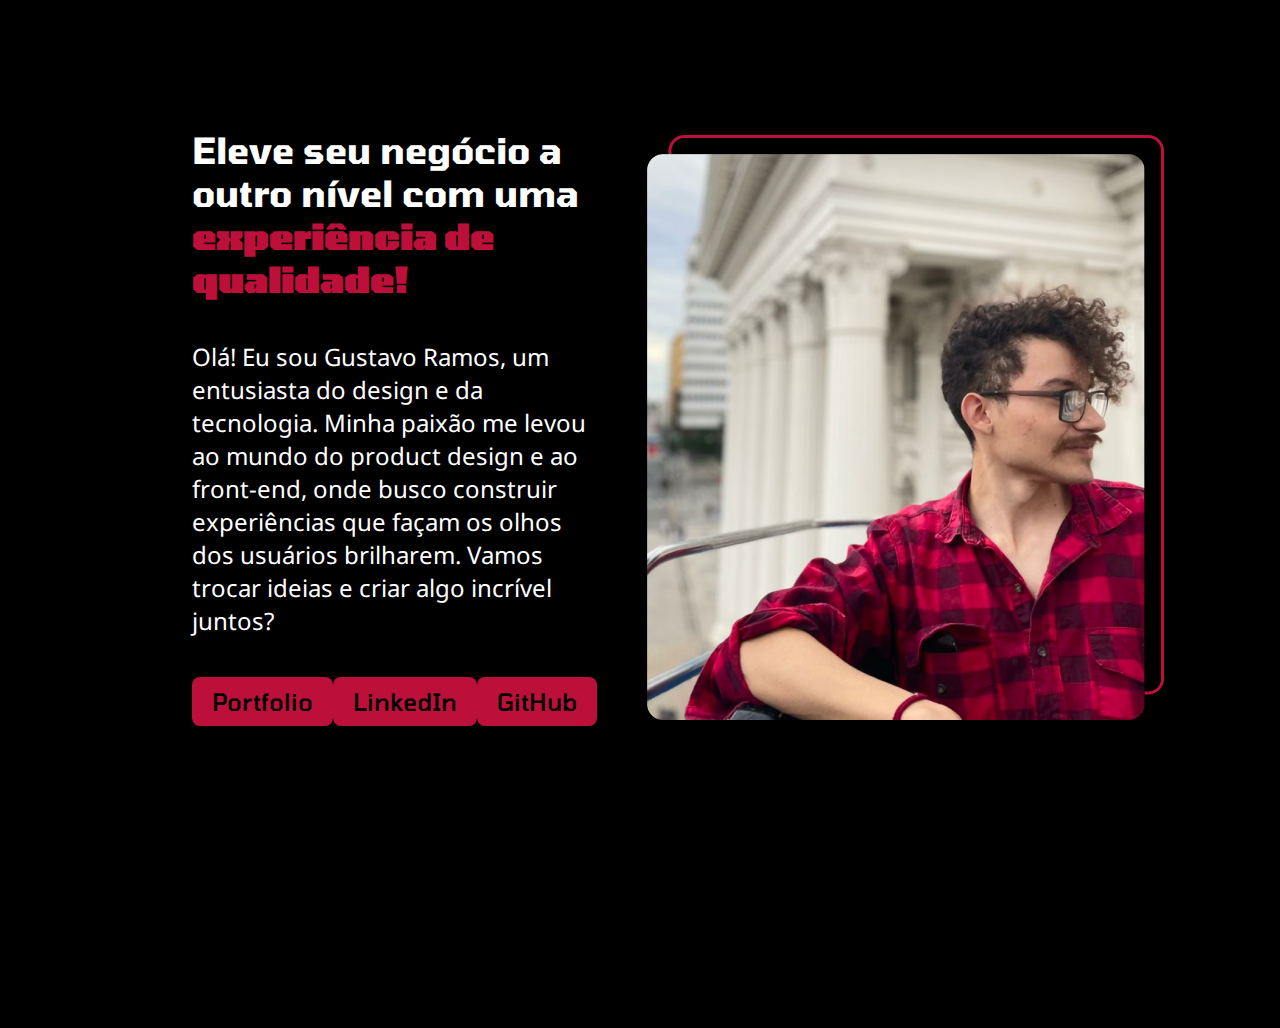
==== index.html @ 351add2e "Update and rename ex1.html to index.html" ====
<!DOCTYPE html>
<html lang="pt-br">
<head>
    <meta charset="UTF-8">
    <meta http-equiv="X-UA-Compatible" content="IE=edge">
    <meta name="viewport" content="width=device-width, initial-scale=1.0">
    <title>Gustavo Ramos</title>
    <link rel="stylesheet" href="MeuCss.css">
</head>

<body>
    <header></header>
    <main class="tudo">
        <section class="conteudo">
            <h1 class="titulo">Eleve seu negócio a outro nível com uma <strong class="titulo_call"> experiência de qualidade!</strong></h1>
            <p1 class="description">Olá! Eu sou Gustavo Ramos, um entusiasta do design e da tecnologia. Minha paixão me levou ao mundo do product design e ao front-end, onde busco construir experiências que façam os olhos dos usuários brilharem. Vamos trocar ideias e criar algo incrível juntos?</p1>
            <div class="links">
                <a class="botao" href="https://abrir.link/dqCFl"> Portfolio</a>
                <a class="botao" href="https://www.linkedin.com/in/gustavo-henrique-de-ramos/"> LinkedIn</a>
                <a class="botao" href="https://github.com/GHRamos-PD"> GitHub</a>
             </div>
         </section>
        <img src="Gustavo.png" alt="Foto de Gustavo Ramos">
    </main>
</body>
</html>
---- MeuCss.css ----
@import url('https://fonts.googleapis.com/css2?family=Noto+Sans:ital,wght@0,100..900;1,100..900&family=Tomorrow:wght@400;500&display=swap');
*{
    margin: 0;
    padding: 0;
}

body{
    height: 100vh;
    background-color: black;
    box-sizing: border-box;
    color: #ffff;
    
}

.tudo{
    margin: 10% 15%;
    display: flex;
    align-items: center;
    justify-content: space-between;
    gap: 50px;
}

.conteudo{
    width: 620px;
    display: flex;
    flex-direction: column;
    gap: 40px;
}

.titulo{
    font-family: 'Tomorrow', sans-serif;
    font-size: 36px;
}

.titulo_call{
    color: #BC103B;
}

.description{
    font-family: "Noto Sans", serif;
    font-size: 24px;
}


.links{
    display: flex;
    justify-content: space-between;
}

.botao{
    color: black;
    background-color: #BC103B;
    border-radius: 8px;
    padding: 10px 20px;
    font-family: 'Tomorrow', sans-serif;
    font-size: 24px;
    font-weight: 500;
    text-decoration: none;

}
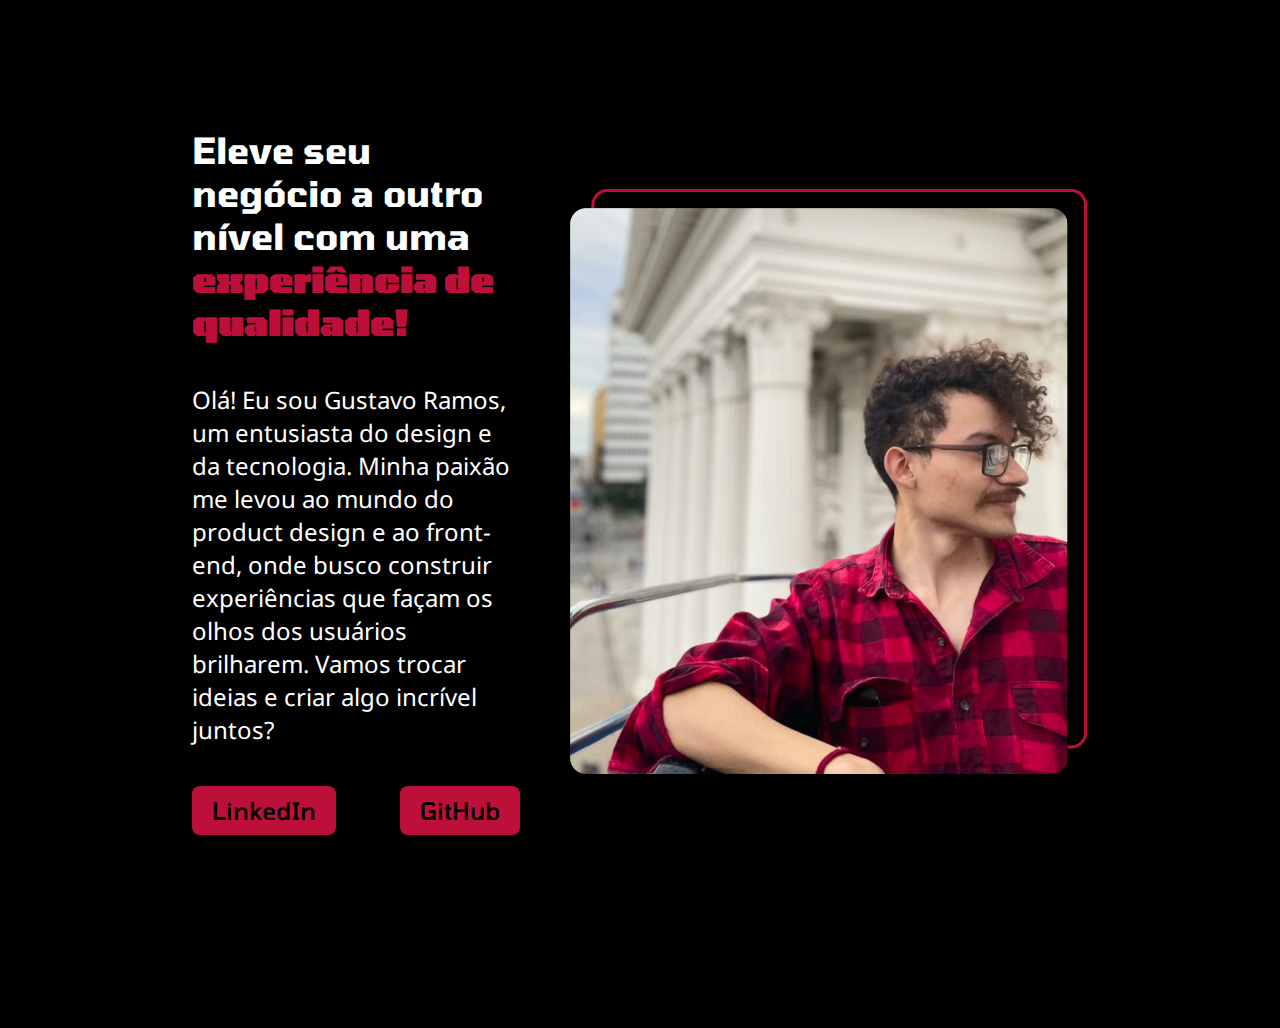
==== commit 2cd816d0: "Update index.html" ====
--- a/index.html
+++ b/index.html
@@ -15,7 +15,6 @@
             <h1 class="titulo">Eleve seu negócio a outro nível com uma <strong class="titulo_call"> experiência de qualidade!</strong></h1>
             <p1 class="description">Olá! Eu sou Gustavo Ramos, um entusiasta do design e da tecnologia. Minha paixão me levou ao mundo do product design e ao front-end, onde busco construir experiências que façam os olhos dos usuários brilharem. Vamos trocar ideias e criar algo incrível juntos?</p1>
             <div class="links">
-                <a class="botao" href="https://abrir.link/dqCFl"> Portfolio</a>
                 <a class="botao" href="https://www.linkedin.com/in/gustavo-henrique-de-ramos/"> LinkedIn</a>
                 <a class="botao" href="https://github.com/GHRamos-PD"> GitHub</a>
              </div>
